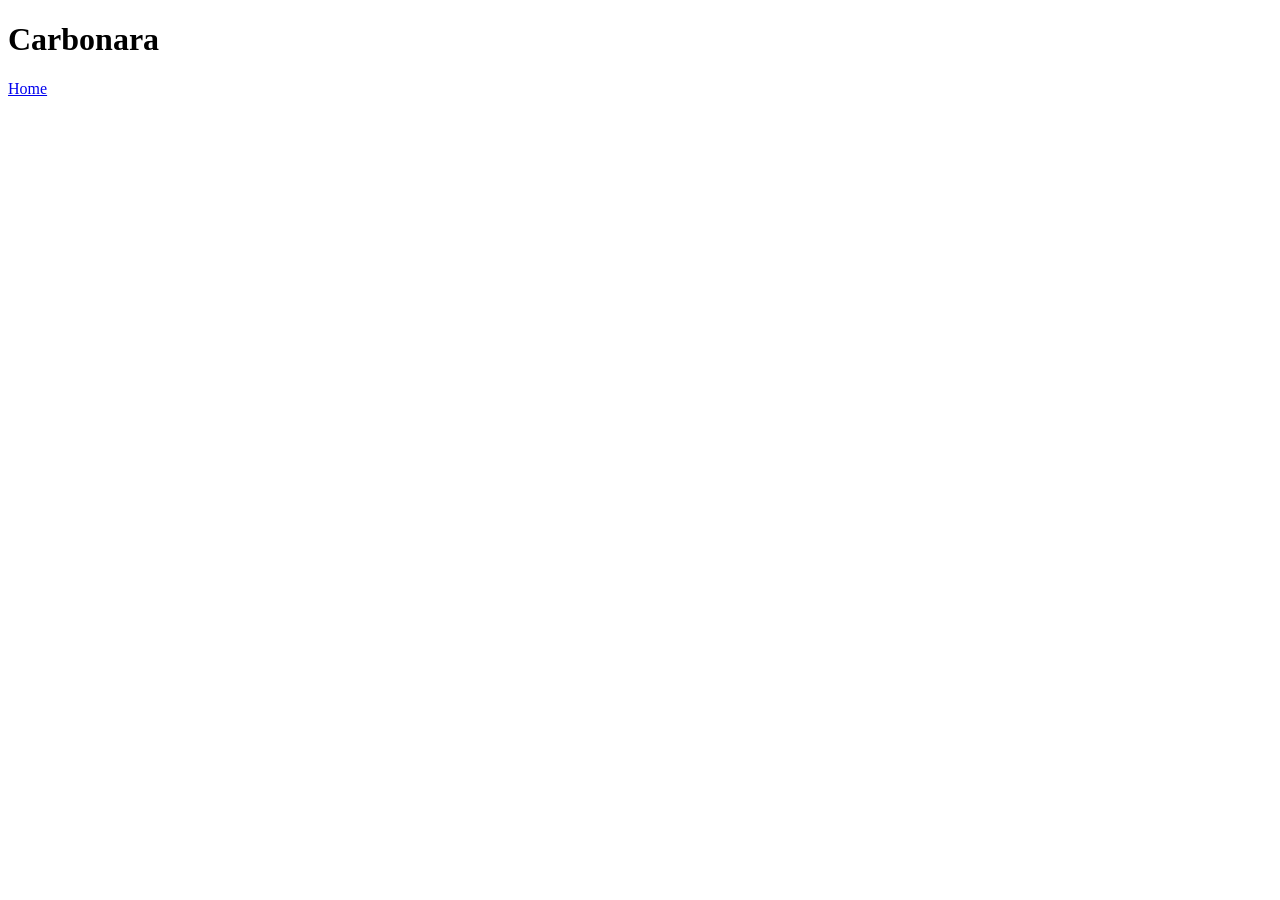
==== recipes/carbonara.html @ af814a0f "Add boilerplate, heading and anchors to new html's Starting to code the first two .html files: index" ====
<!DOCTYPE html>
<html lang="en">
<head>
    <meta charset="UTF-8">
    <meta name="viewport" content="width=device-width, initial-scale=1.0">
    <title>Carbonara</title>
</head>
<body>
    <h1>Carbonara</h1>
    <a href="../index.html">Home</a>
</body>
</html>
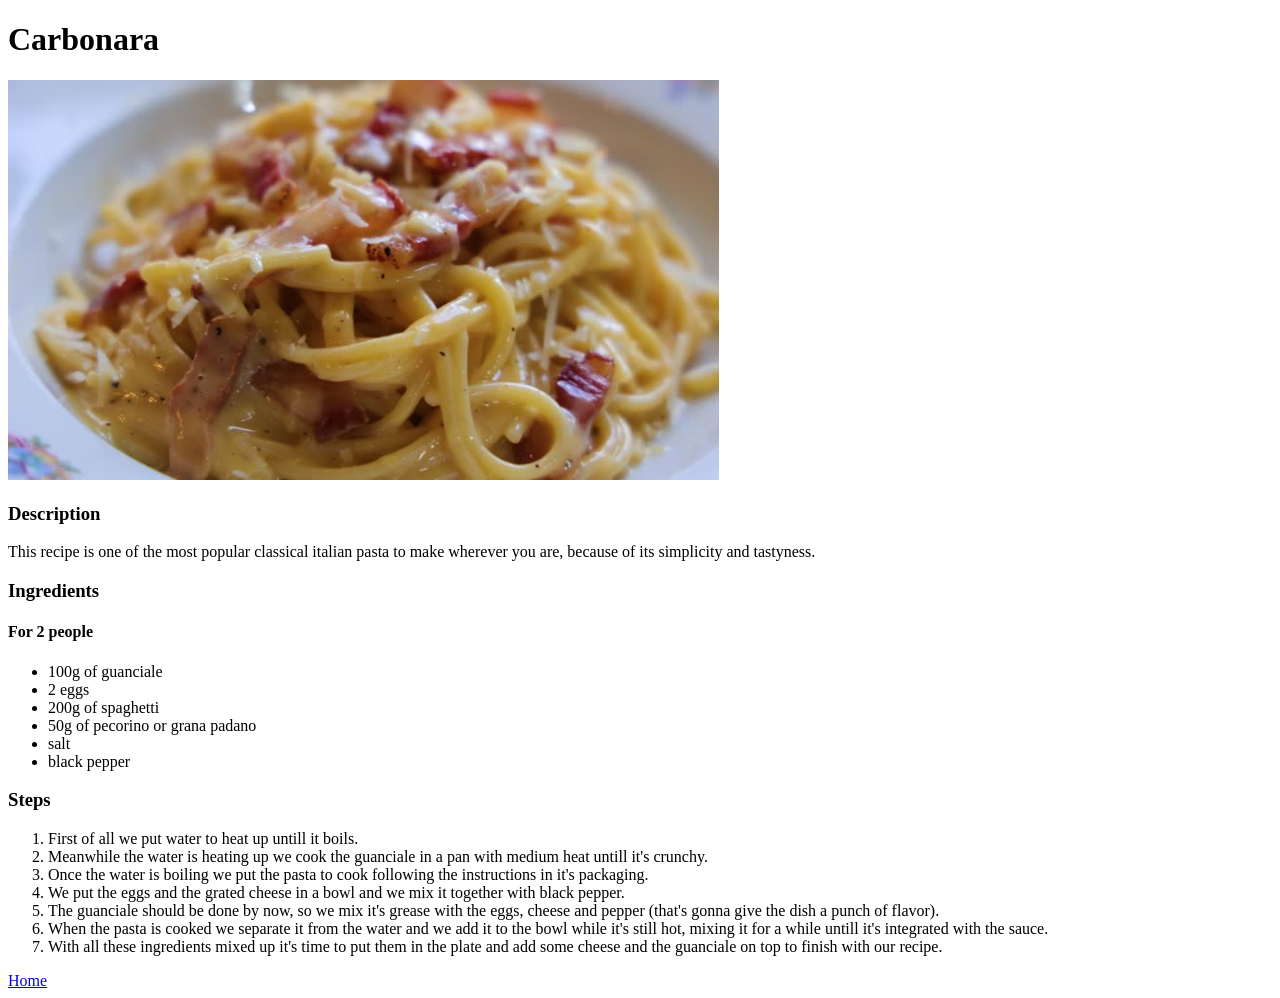
==== commit bf05fb94: "Add image and recipe text to carbonara Finised carbonara page with ingredients and steps lists and d" ====
--- a/recipes/carbonara.html
+++ b/recipes/carbonara.html
@@ -7,6 +7,40 @@
 </head>
 <body>
     <h1>Carbonara</h1>
+
+    <img src="../img/carbonara.jpg" height="400" alt="pasta a la carbonara">
+
+    <h3>Description</h3>
+
+    <p>This recipe is one of the most popular classical italian pasta to make
+        wherever you are, because of its simplicity and tastyness.
+    </p>
+
+    <h3>Ingredients</h3>
+
+    <h4>For 2 people</h4>
+
+    <ul>
+        <li>100g of guanciale</li>
+        <li>2 eggs</li>
+        <li>200g of spaghetti</li>
+        <li>50g of pecorino or grana padano</li>
+        <li>salt</li>
+        <li>black pepper</li>
+    </ul>
+
+    <h3>Steps</h3>
+
+    <ol>
+        <li>First of all we put water to heat up untill it boils.</li>
+        <li>Meanwhile the water is heating up we cook the guanciale in a pan with medium heat untill it's crunchy.</li>
+        <li>Once the water is boiling we put the pasta to cook following the instructions in it's packaging.</li>
+        <li>We put the eggs and the grated cheese in a bowl and we mix it together with black pepper.</li>
+        <li>The guanciale should be done by now, so we mix it's grease with the eggs, cheese and pepper (that's gonna give the dish a punch of flavor).</li>
+        <li>When the pasta is cooked we separate it from the water and we add it to the bowl while it's still hot, mixing it for a while untill it's integrated with the sauce.</li>
+        <li>With all these ingredients mixed up it's time to put them in the plate and add some cheese and the guanciale on top to finish with our recipe.</li>
+    </ol>
+
     <a href="../index.html">Home</a>
 </body>
 </html>
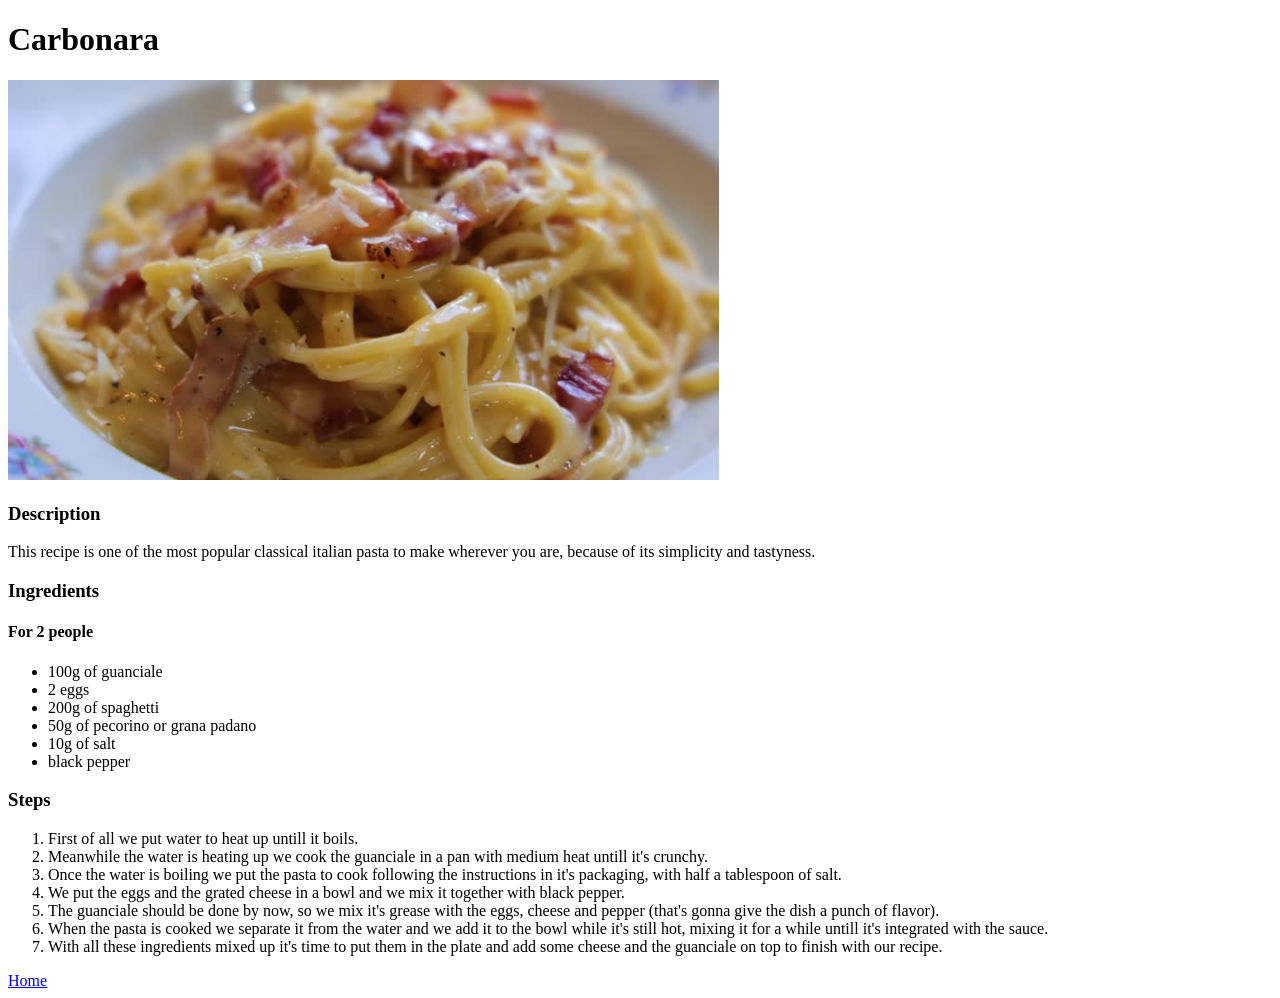
==== commit eb1f3383: "Modify carbonara, and implement new recipe Carbonara had some errors to correct. Orange Sole added a" ====
--- a/recipes/carbonara.html
+++ b/recipes/carbonara.html
@@ -25,7 +25,7 @@
         <li>2 eggs</li>
         <li>200g of spaghetti</li>
         <li>50g of pecorino or grana padano</li>
-        <li>salt</li>
+        <li>10g of salt</li>
         <li>black pepper</li>
     </ul>
 
@@ -34,7 +34,7 @@
     <ol>
         <li>First of all we put water to heat up untill it boils.</li>
         <li>Meanwhile the water is heating up we cook the guanciale in a pan with medium heat untill it's crunchy.</li>
-        <li>Once the water is boiling we put the pasta to cook following the instructions in it's packaging.</li>
+        <li>Once the water is boiling we put the pasta to cook following the instructions in it's packaging, with half a tablespoon of salt.</li>
         <li>We put the eggs and the grated cheese in a bowl and we mix it together with black pepper.</li>
         <li>The guanciale should be done by now, so we mix it's grease with the eggs, cheese and pepper (that's gonna give the dish a punch of flavor).</li>
         <li>When the pasta is cooked we separate it from the water and we add it to the bowl while it's still hot, mixing it for a while untill it's integrated with the sauce.</li>
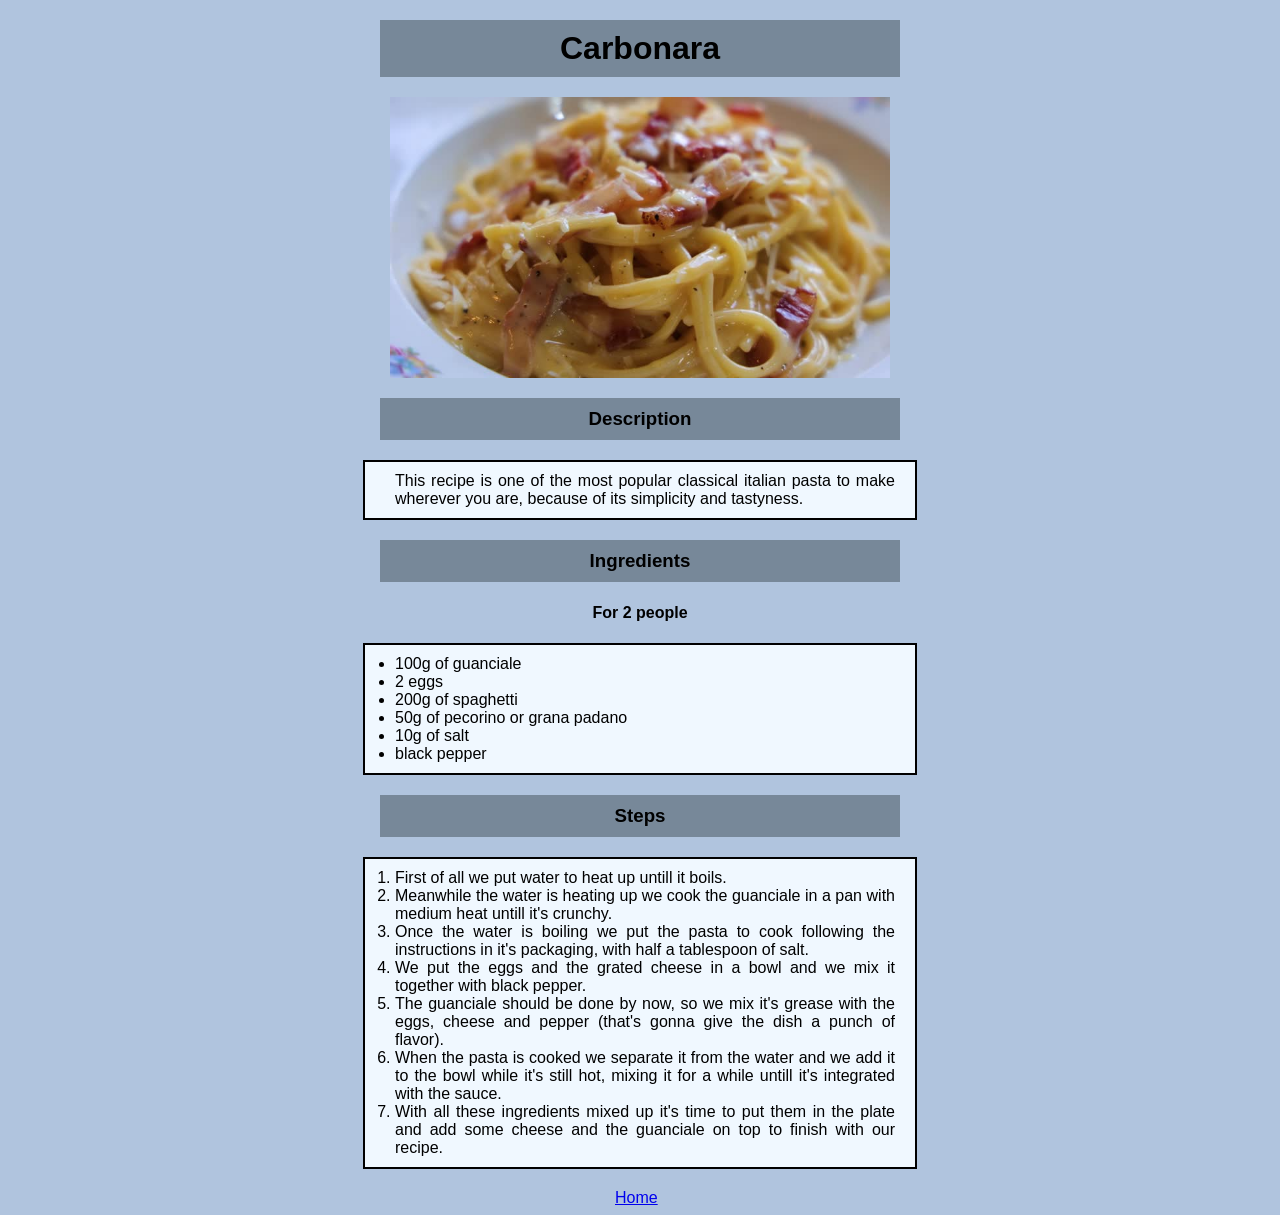
==== commit ff077873: "Add and link stylesheet to index and carbonara Starting to add a bit of "decoration" to the website," ====
--- a/recipes/carbonara.html
+++ b/recipes/carbonara.html
@@ -4,6 +4,7 @@
     <meta charset="UTF-8">
     <meta name="viewport" content="width=device-width, initial-scale=1.0">
     <title>Carbonara</title>
+    <link rel="stylesheet" href="../style.css">
 </head>
 <body>
     <h1>Carbonara</h1>
@@ -41,6 +42,6 @@
         <li>With all these ingredients mixed up it's time to put them in the plate and add some cheese and the guanciale on top to finish with our recipe.</li>
     </ol>
 
-    <a href="../index.html">Home</a>
+    <a class="footer" href="../index.html">Home</a>
 </body>
 </html>
--- a/style.css
+++ b/style.css
@@ -0,0 +1,45 @@
+body{
+    background: lightsteelblue;
+    font-family:Arial, Helvetica, sans-serif;
+}
+
+h1, h3{
+    background: lightslategrey;
+    padding: 10px 10px 10px;
+    width: 500px;
+    margin: 20px auto;
+    text-align: center;
+}
+
+
+
+ul, ol, p{
+    border: 2px black solid;
+    width: 500px;
+    margin: 20px auto;
+    padding-top: 10px;
+    padding-bottom: 10px;
+    text-align: justify;
+    padding-right: 20px;
+    padding-left: 30px;
+    background-color: aliceblue;
+}
+
+img{
+    width: 500px;
+    height: auto;
+    margin: 20px auto 20px;
+    display: block;
+}
+
+h4{
+    text-align: center;
+}
+
+.footer{
+    display: block;
+    width: 50px;
+    margins: 0px;
+    margin-left: auto;
+    margin-right: auto;
+}
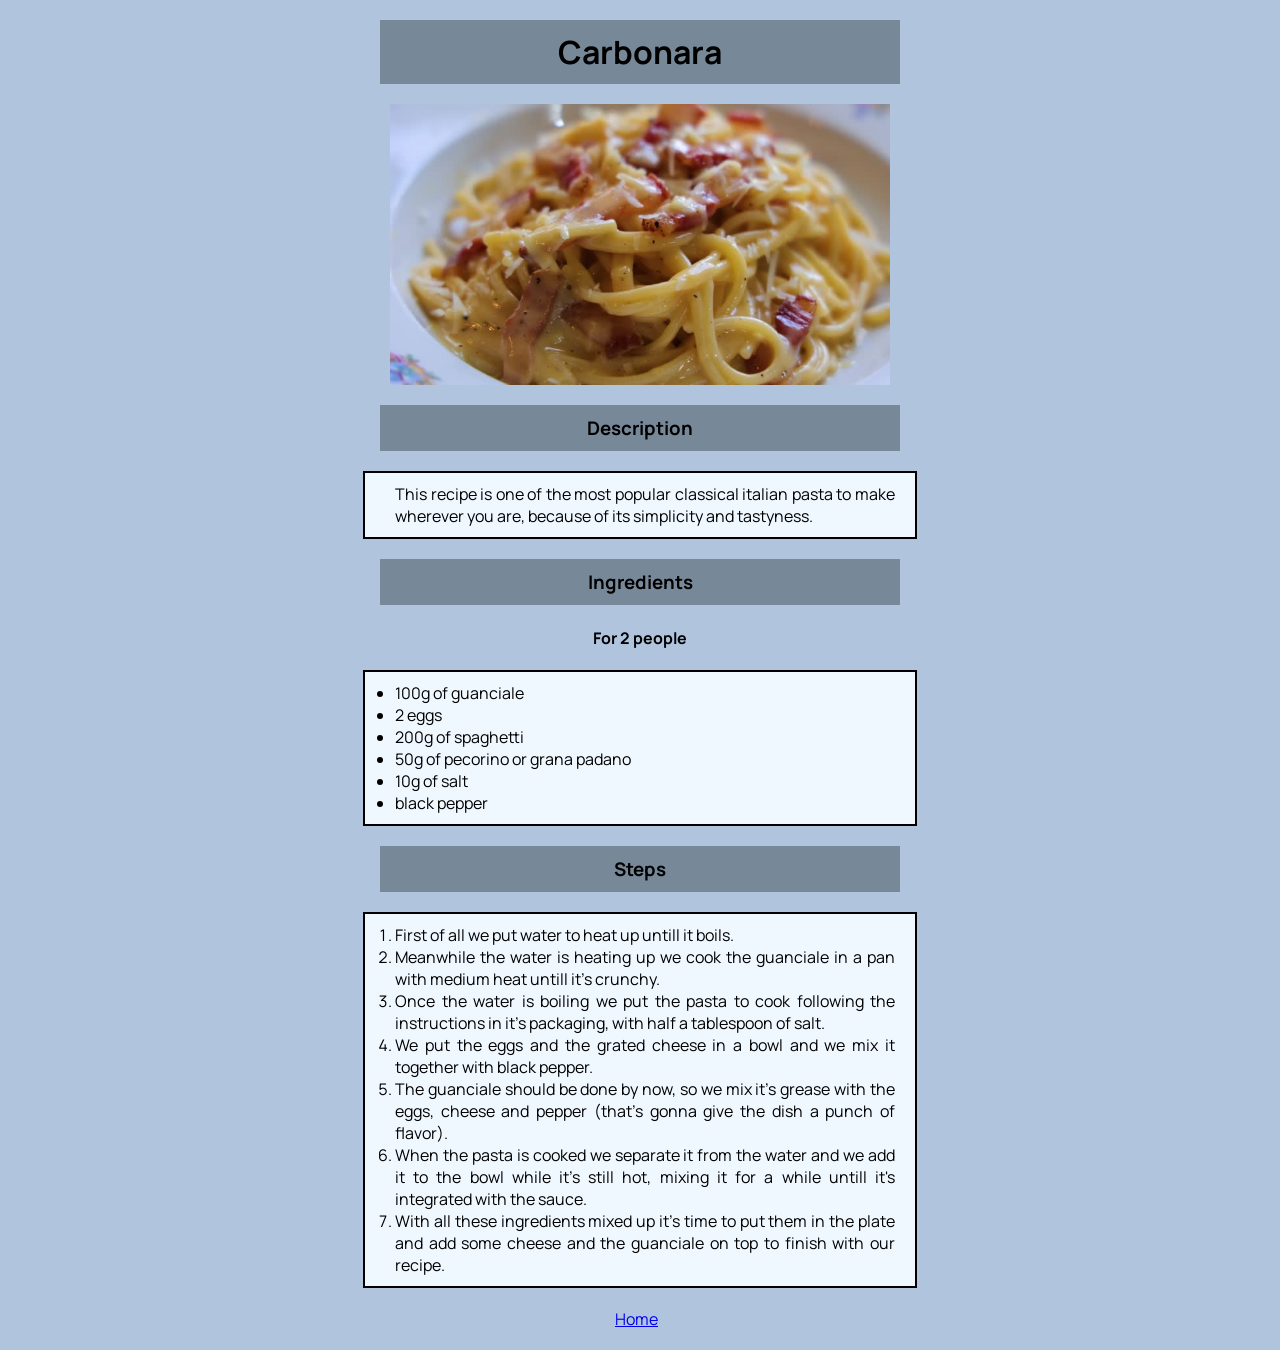
==== commit 573fb58e: "Link new font to every html, changes in pork-ramen Wanted to add a different aesthetic to the websit" ====
--- a/recipes/carbonara.html
+++ b/recipes/carbonara.html
@@ -5,6 +5,9 @@
     <meta name="viewport" content="width=device-width, initial-scale=1.0">
     <title>Carbonara</title>
     <link rel="stylesheet" href="../style.css">
+    <link rel="preconnect" href="https://fonts.googleapis.com">
+    <link rel="preconnect" href="https://fonts.gstatic.com" crossorigin>
+    <link href="https://fonts.googleapis.com/css2?family=Manrope:wght@200..800&display=swap" rel="stylesheet">
 </head>
 <body>
     <h1>Carbonara</h1>
--- a/style.css
+++ b/style.css
@@ -1,6 +1,6 @@
 body{
     background: lightsteelblue;
-    font-family:Arial, Helvetica, sans-serif;
+    font-family: Manrope, Arial, Helvetica, sans-serif;
 }
 
 h1, h3{
@@ -39,7 +39,8 @@
 .footer{
     display: block;
     width: 50px;
-    margins: 0px;
     margin-left: auto;
     margin-right: auto;
+    margin-top: 20px;
+    margin-bottom: 20px;
 }
